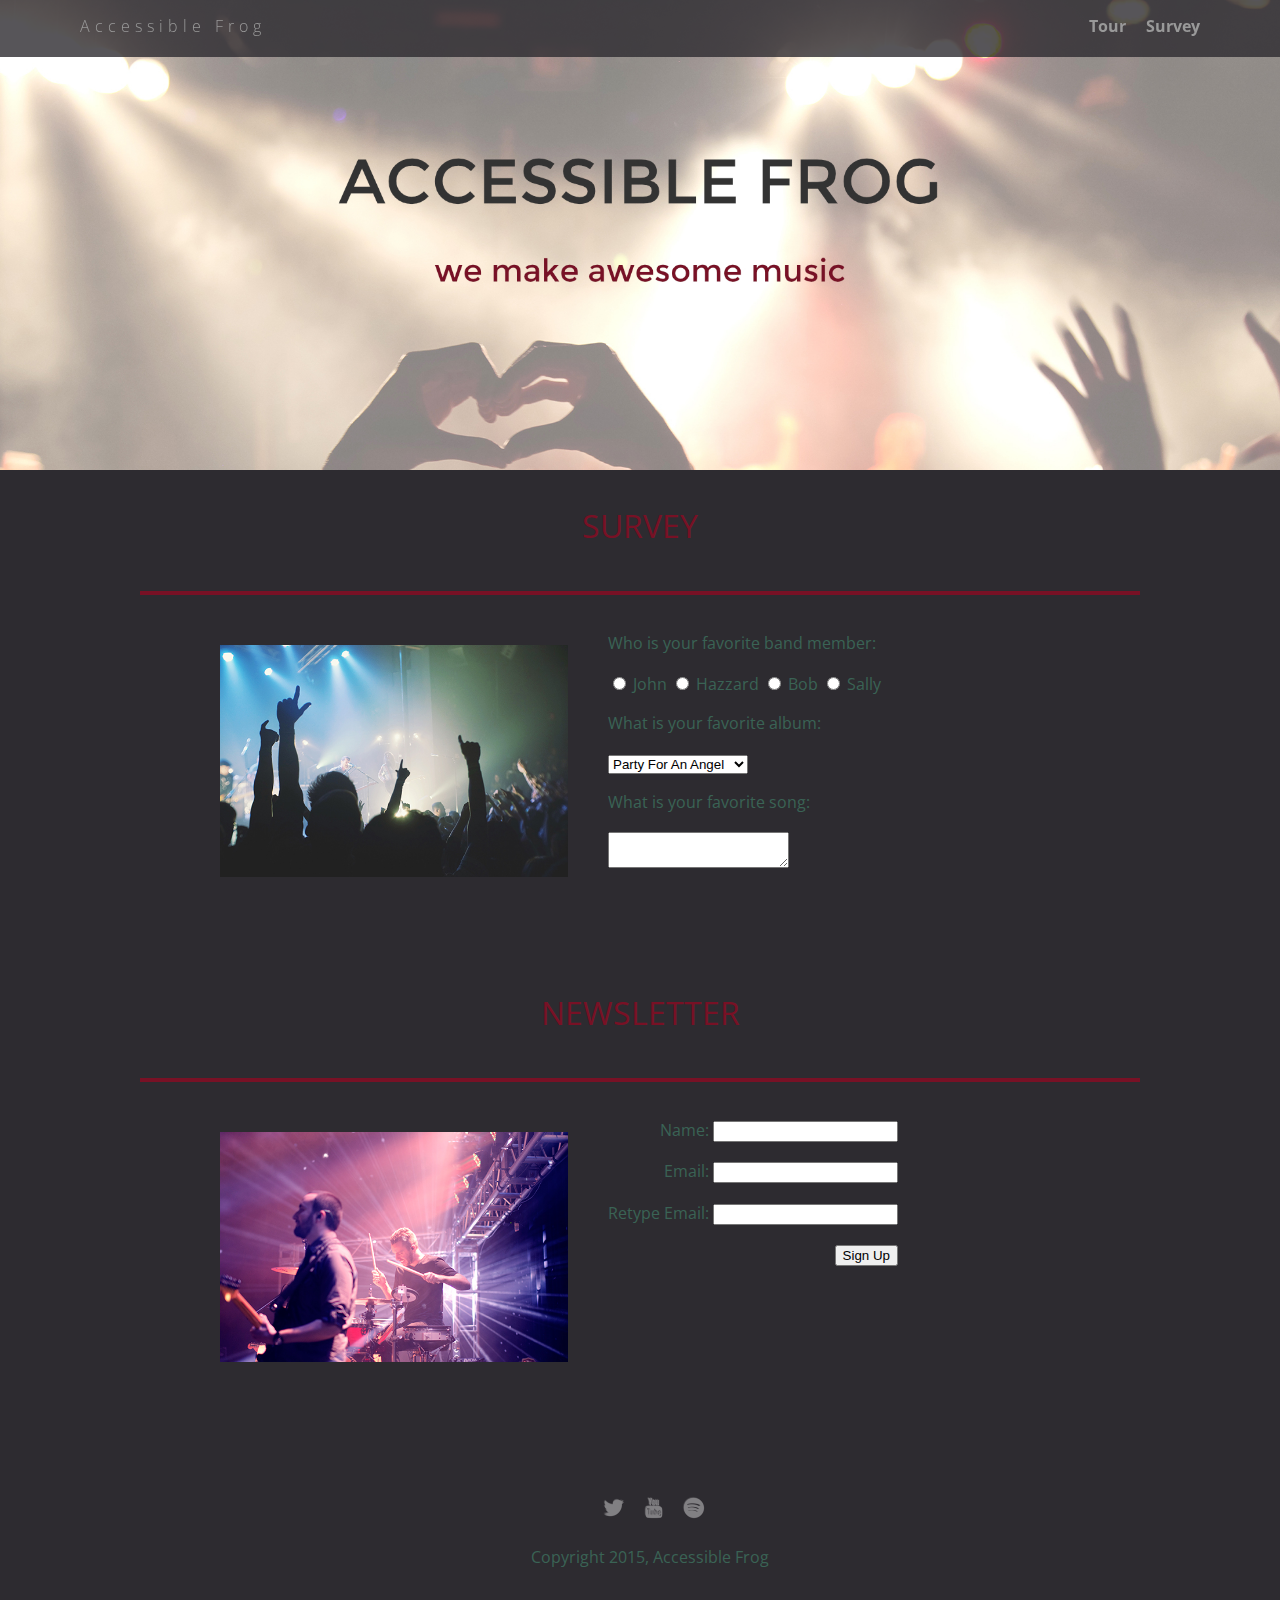
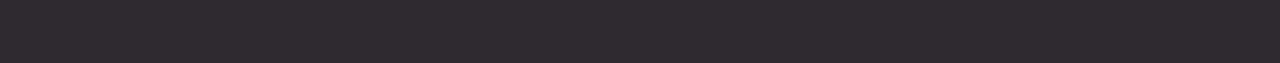
==== survey.html @ b2b92a9b "upload starter files" ====
<!doctype html>
<html>
  <head>
    <meta charset="utf-8">
    <link href="css/styles.css" rel="stylesheet" type="text/css" />
    <link href="css/survey.css" rel="stylesheet" type="text/css" />
    <meta name="viewport" content="width=device-width, initial-scale=1, maximum-scale=1, user-scalable=0"/>
    <link href='https://fonts.googleapis.com/css?family=Open+Sans:400,300,600' rel='stylesheet' type='text/css'>
    <title>Accessible Frog</title>
  </head>

  <body>
    <div class="main-nav">
      <ul class="nav">
        <li class="name"><a href="index.html">Accessible Frog</a></li>
        <li><a href="tour.html">Tour</a></li>
        <li><a href="#">Survey</a></li>
      </ul>
    </div>

    <header>
    </header>

    <main>
      <p class= "heading">Survey</p>
      <div class="card">
        <div class="flex">
          <img class="photo" src= "img/concert01.jpg">
          <div class="container">
            <form class = "survey">
              <p>Who is your favorite band member:</p>
              <input type="radio" name="res" value="John"> John
              <input type="radio" name="res" value="Hazzard"> Hazzard
              <input type="radio" name="res" value="Bob"> Bob
              <input type="radio" name="res" value="Sally"> Sally

              <p>What is your favorite album:</p>
              <select id="albums" name="select">
                <option value="1">Party For An Angel</option>
                <option value="2">A Day Of Old</option>
                <option value="3">Finding My Shadow</option>
                <option value="4">Diamond Fireworks</option>
                <option value="5">Enjoy Your Desire</option>
                <option value="6">This Is For You</option>
                <option value="7">Music Of My Life</option>
                <option value="8">Song For Yesterday</option>
                <option value="9">Heroic Forever</option>
                <option value="10">Midnight Fires</option>
                <option value="11">Street Of The Rider</option>
              </select>

              <p>What is your favorite song:</p>
              <textarea></textarea>
            </form>
          </div>
        </div>
      </div>
      <p class= "heading">Newsletter</p>
      <div class="card">
        <div class="flex">
          <img class="photo" src= "img/the_band.jpg">
            <div class="container">
              <form class="newsletter">
                  <p>Name: <input type ="text" name="textfield"></p>
                  <p>Email: <input type ="email" name="textfield"></p>
                  <p>Retype Email: <input type ="email" name="textfield"></p>
                  <button type="submit">Sign Up</button>
              </form>
            </div>
        </div>
      </div>
    </main>

    <footer>
      <ul>
        <li><a href="#" class="social twitter"><img src= "img/twitter-32.png"></a></li>
        <li><a href="#" class="social youtube"><img src= "img/youtube-32.png"></a></li>
        <li><a href="#" class="social spotify"><img src= "img/spotify-32.png"></a></li>
      </ul>
      <p class="copyright">Copyright 2015, Accessible Frog</p>
    </footer>
  </body>
</html>
---- css/styles.css ----
/* Global Layout Set-up */
* {
  box-sizing: border-box;
}

body {
  margin: 0;
  padding: 0;
  text-align: center;
  font-family: 'Open Sans', sans-serif;
  color: #3A6355;
  background: #2d2b30;
}

/* Link Styles */

a {
  text-decoration: none;
  color: #999;
}

a:hover {
  color: #999;
}

/* Section Styles */

.main-nav {
  width: 100%;
  background: rgba(45, 43, 48, 0.8);
  min-height: 30px;
  padding: 10px;
  position: fixed;
  text-align: center;
}

.nav {
  display: flex;
  justify-content: space-around;
  font-weight: 700;
  list-style-type: none;
  margin: 0 auto;
  padding: 0;
}

.nav .name {
  display: block;
  margin-right: auto;
  color: white;
  letter-spacing: 5px;
}

.nav li {
  padding: 5px 10px 10px 10px;
}

.nav a {
  transition: all .5s;
}

.nav a:hover {
  color: white
}

header {
  text-align: center;
  background: url('../img/concert02_with_text.jpg') no-repeat top center ;
  background-size: cover;
  overflow: hidden;
  padding-top: 60px;
  height: 350px;
}

.tag {
  color: black;
  padding: 10px;
  letter-spacing: 5px;
}

.name{
  font-weight: 300;
}

header .name{
  font-size: 3em;
}
.tagline {
  font-weight: 600;
  padding: 20px;
  text-transform: uppercase;
  color: #781125
}

.card {
  margin: 30px;
  padding: 20px 40px 40px;
  text-align: left;
  border-top: 4px solid #781125;
  clear: both;
}
.card:hover {
  border-color: #96731A;
}


.photo{
  display: block;
  width: 200px;
  height: 0%;
  margin: 0 auto;
}

.information{
  width: 100%;
  text-align: center;
  /*display: inline-block;
  position: absolute;*/
}

.heading{
  font-size: 2em;
  text-transform: uppercase;
  color: #781125;
  margin-top: 10px;
}

/* Footer styles */

footer {
  width: 100%;
  min-height: 30px;
  padding: 20px 0 40px 20px;
}

footer .copyright {
  top: -8px;
  font-size: .75em;
}

footer ul {
  list-style-type: none;
  margin: 0;
  padding: 0;
}

footer ul li {
  display: inline-block;
}

a.social {
  display: inline-block;
  margin-left: 5px;
  width: 30px;
  height: 30px;
  background-size: 30px 30px;
  opacity: .4;
  transition: all .5s;
}

a.twitter {
  background-image: url(../img/twitter-32.png);
}

a.youtube {
  background-image: url(../img/youtube-32.png);
}

a.spotify {
  background-image: url(../img/spotify-32.png);
}

a.social:hover {
  opacity: 1;
}
.clearfix {
  clear: both;
}

/* Styles for larger screens */
@media screen and (min-width: 840px) {

  .flex {
    display: -ms-flexbox;      /* TWEENER - IE 10 */
    display: flex;
    max-width: 1200px;
    -ms-flex-pack: distribute;
  }

  header {
    min-height: 470px;
  }

  .nav {
    max-width: 1200px;
    padding: 0 30px;
  }


  main {
    padding-top: 20px;
  }

  main p {
    line-height: 1.6em;
  }

  .card{
    margin: 40px auto;
    padding: 20px 40px 40px;
    width: 80%;
    max-width: 1000px;
  }

  .photo{
    width: 30%;
    margin: 20px 30px;
  }

  .information{
    text-align: left;
  }

  footer {
    font-size: 1.3em;
    max-width: 1200px;
    margin: 40px auto;
  }
}
---- css/survey.css ----
/* Survey page styles */

.photo{
  width: 60%;
  padding: 10px;
}

form {
  margin: 0 auto;
  text-align: left;
  display: inline-block;
}

.container{
  text-align: center;
}
.newsletter{
  text-align: right;

}


/* Styles for larger screens */
@media screen and (min-width: 840px) {
  .photo{
    width: 40%;
  }
}
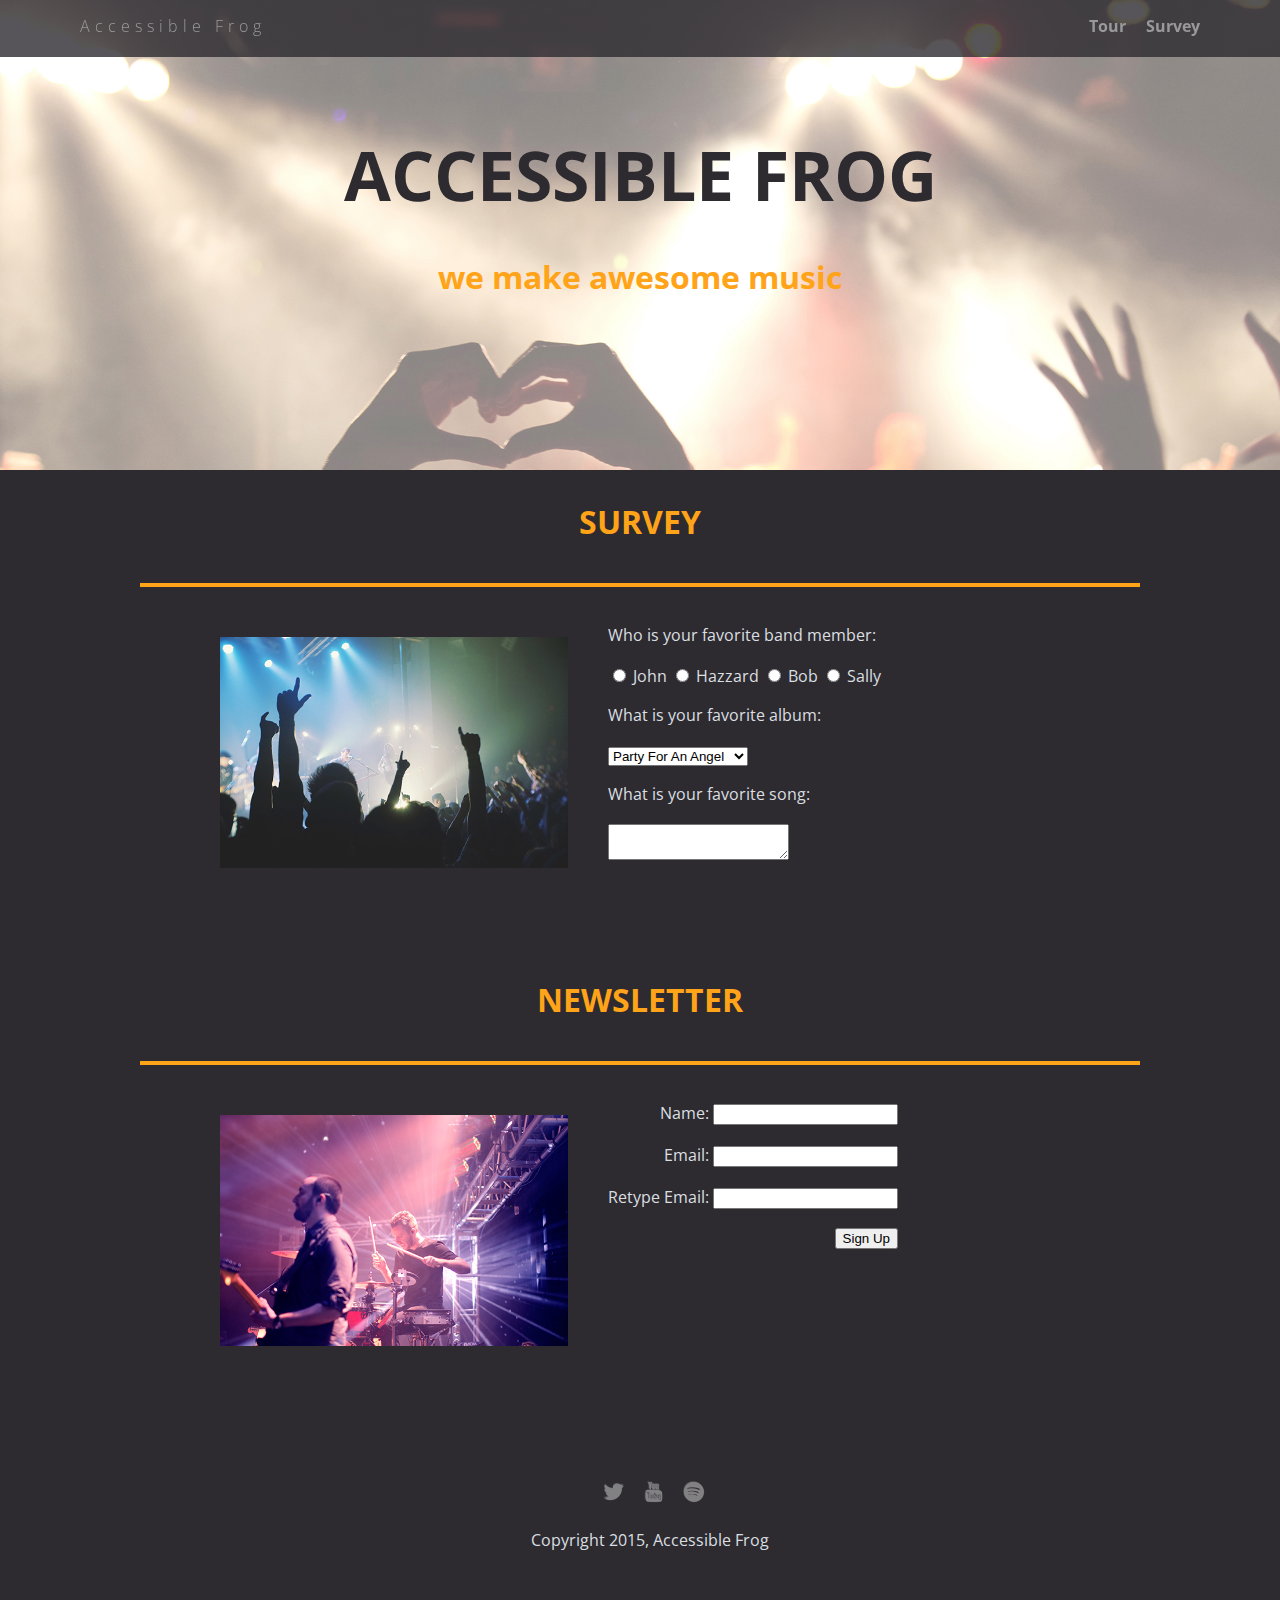
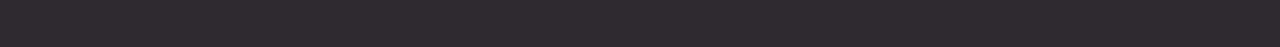
==== commit c47903ee: "1st commit" ====
--- a/survey.html
+++ b/survey.html
@@ -1,5 +1,5 @@
 <!doctype html>
-<html>
+<html lang="en">
   <head>
     <meta charset="utf-8">
     <link href="css/styles.css" rel="stylesheet" type="text/css" />
@@ -19,13 +19,15 @@
     </div>
 
     <header>
+      <h1 class="page-heading">Accessible Frog</h1>
+      <h2 class="page-subheading">we make awesome music</h2>
     </header>
 
     <main>
-      <p class= "heading">Survey</p>
+      <h1 class= "heading">Survey</h1>
       <div class="card">
         <div class="flex">
-          <img class="photo" src= "img/concert01.jpg">
+          <img class="photo" src="img/concert01.jpg" alt="concert">
           <div class="container">
             <form class = "survey">
               <p>Who is your favorite band member:</p>
@@ -55,10 +57,10 @@
           </div>
         </div>
       </div>
-      <p class= "heading">Newsletter</p>
+      <h1 class= "heading">Newsletter</h1>
       <div class="card">
         <div class="flex">
-          <img class="photo" src= "img/the_band.jpg">
+          <img class="photo" src= "img/the_band.jpg" alt="the band">
             <div class="container">
               <form class="newsletter">
                   <p>Name: <input type ="text" name="textfield"></p>
--- a/css/styles.css
+++ b/css/styles.css
@@ -8,7 +8,7 @@
   padding: 0;
   text-align: center;
   font-family: 'Open Sans', sans-serif;
-  color: #3A6355;
+  color: #dadfe1;
   background: #2d2b30;
 }
 
@@ -64,13 +64,24 @@
 
 header {
   text-align: center;
-  background: url('../img/concert02_with_text.jpg') no-repeat top center ;
+  background: url('../img/concert02_no_text.jpg') no-repeat top center ;
   background-size: cover;
   overflow: hidden;
   padding-top: 60px;
   height: 350px;
 }
 
+.page-heading {
+  margin-bottom: .5em;
+  font-size: 3.25rem;
+  text-transform: uppercase;
+  color: #2d2b30;
+}
+
+.page-subheading {
+  color: #FFA319;
+}
+
 .tag {
   color: black;
   padding: 10px;
@@ -88,18 +99,18 @@
   font-weight: 600;
   padding: 20px;
   text-transform: uppercase;
-  color: #781125
+  color: #FFA319;
 }
 
 .card {
   margin: 30px;
   padding: 20px 40px 40px;
   text-align: left;
-  border-top: 4px solid #781125;
+  border-top: 4px solid #FFA319;
   clear: both;
 }
 .card:hover {
-  border-color: #96731A;
+  border-color: #FFCB7F;
 }
 
 
@@ -120,7 +131,7 @@
 .heading{
   font-size: 2em;
   text-transform: uppercase;
-  color: #781125;
+  color: #FFA319;
   margin-top: 10px;
 }
 
@@ -190,6 +201,19 @@
     min-height: 470px;
   }
 
+  .page-heading {
+    margin-top: 1em;
+    margin-bottom: .5em;
+    font-size: 4.25rem;
+    text-transform: uppercase;
+    color: #2d2b30;
+  }
+
+  .page-subheading {
+    font-size: 2rem;
+    color: #FFA319;
+  }
+
   .nav {
     max-width: 1200px;
     padding: 0 30px;
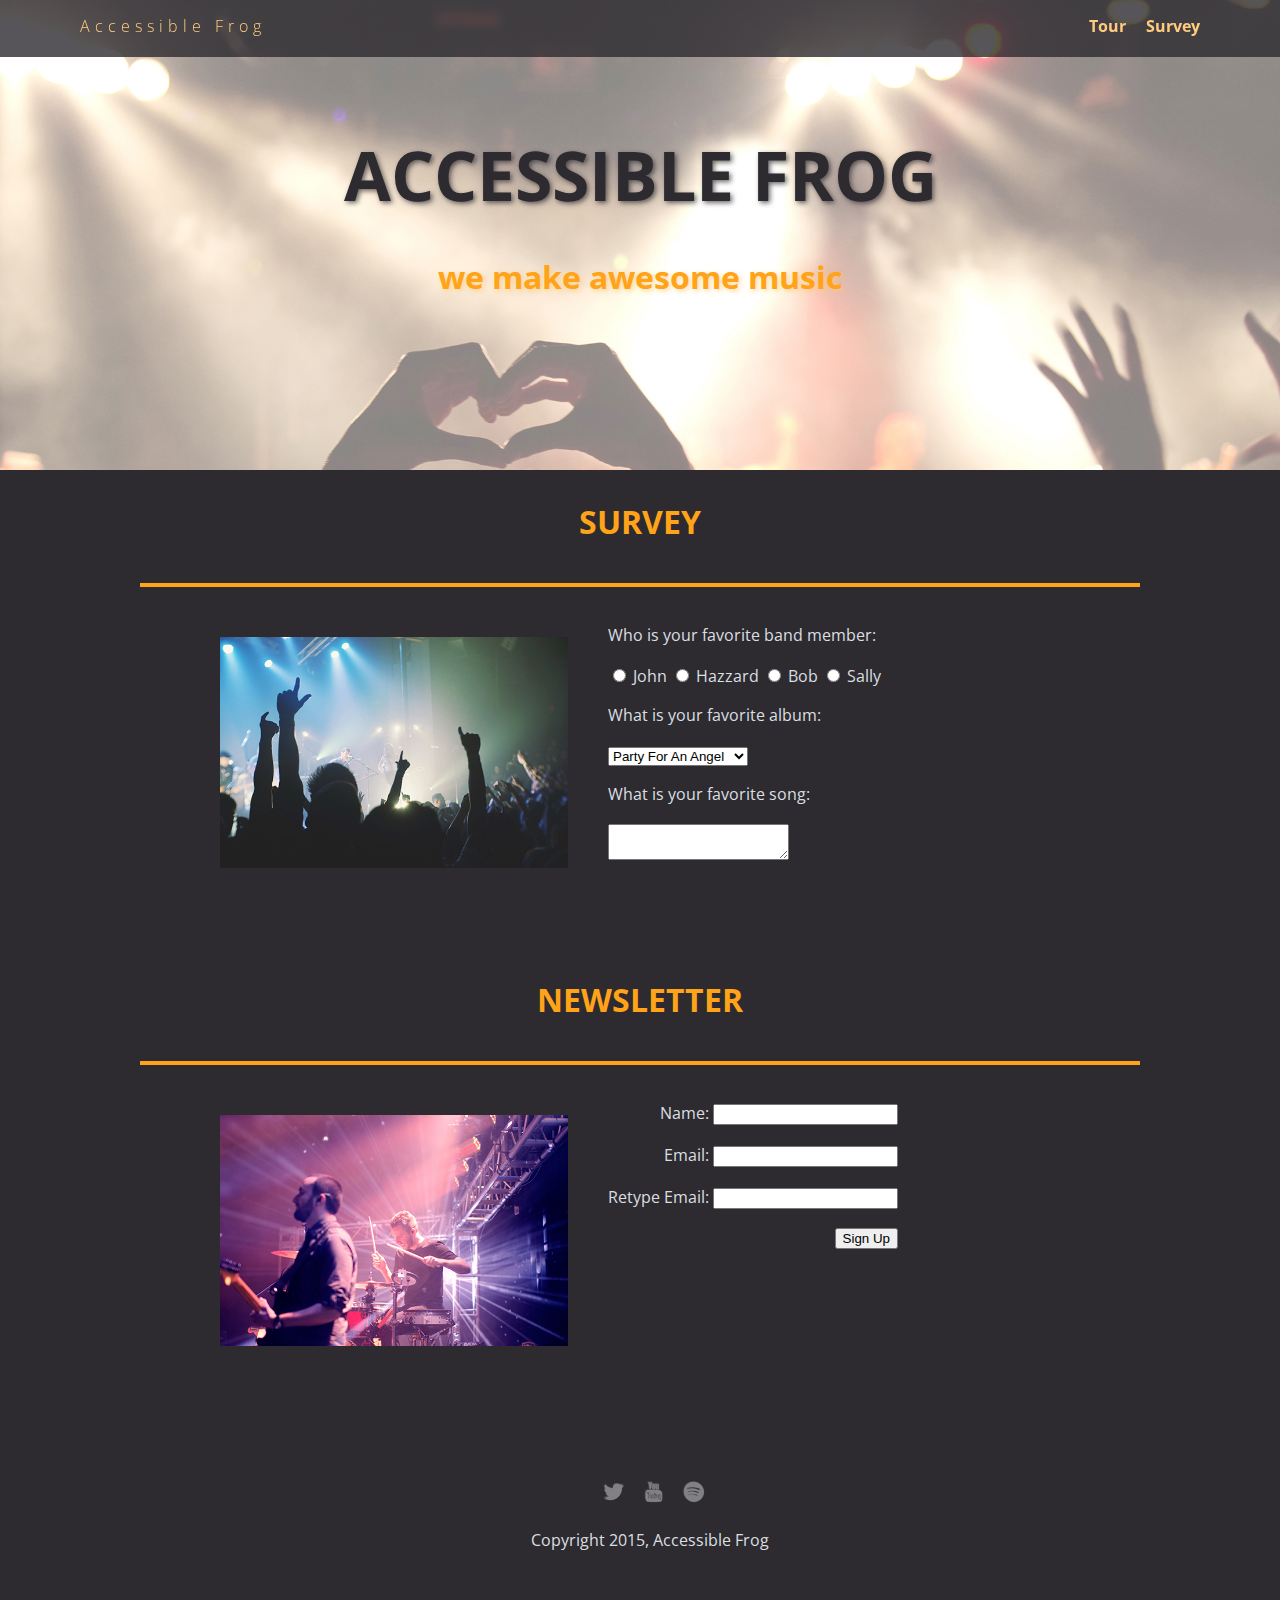
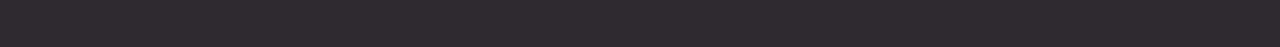
==== commit b9dab0f5: "links update" ====
--- a/survey.html
+++ b/survey.html
@@ -75,9 +75,21 @@
 
     <footer>
       <ul>
-        <li><a href="#" class="social twitter"><img src= "img/twitter-32.png"></a></li>
-        <li><a href="#" class="social youtube"><img src= "img/youtube-32.png"></a></li>
-        <li><a href="#" class="social spotify"><img src= "img/spotify-32.png"></a></li>
+        <li>
+          <a href="#" class="social twitter">
+            <img src= "img/twitter-32.png" alt="twitter">
+          </a>
+        </li>
+        <li>
+          <a href="#" class="social youtube">
+            <img src= "img/youtube-32.png" alt="youtube">
+          </a>
+        </li>
+        <li>
+          <a href="#" class="social spotify">
+            <img src= "img/spotify-32.png" alt="spotify">
+          </a>
+        </li>
       </ul>
       <p class="copyright">Copyright 2015, Accessible Frog</p>
     </footer>
--- a/css/styles.css
+++ b/css/styles.css
@@ -16,11 +16,11 @@
 
 a {
   text-decoration: none;
-  color: #999;
+  color: #FFCB7F;
 }
 
 a:hover {
-  color: #999;
+  color: #FFE0B7;
 }
 
 /* Section Styles */
@@ -76,10 +76,12 @@
   font-size: 3.25rem;
   text-transform: uppercase;
   color: #2d2b30;
+  text-shadow: 2px 2px 5px rgba(45, 43, 48, 0.7);
 }
 
 .page-subheading {
   color: #FFA319;
+  text-shadow: 2px 2px 5px rgba(255, 203, 121, .7);
 }
 
 .tag {
@@ -107,10 +109,12 @@
   padding: 20px 40px 40px;
   text-align: left;
   border-top: 4px solid #FFA319;
+  transition: .5s;
   clear: both;
 }
+
 .card:hover {
-  border-color: #FFCB7F;
+  box-shadow: 3px 3px 15px rgba(255, 203, 121, .7);
 }
 
 
@@ -205,13 +209,10 @@
     margin-top: 1em;
     margin-bottom: .5em;
     font-size: 4.25rem;
-    text-transform: uppercase;
-    color: #2d2b30;
   }
 
   .page-subheading {
     font-size: 2rem;
-    color: #FFA319;
   }
 
   .nav {
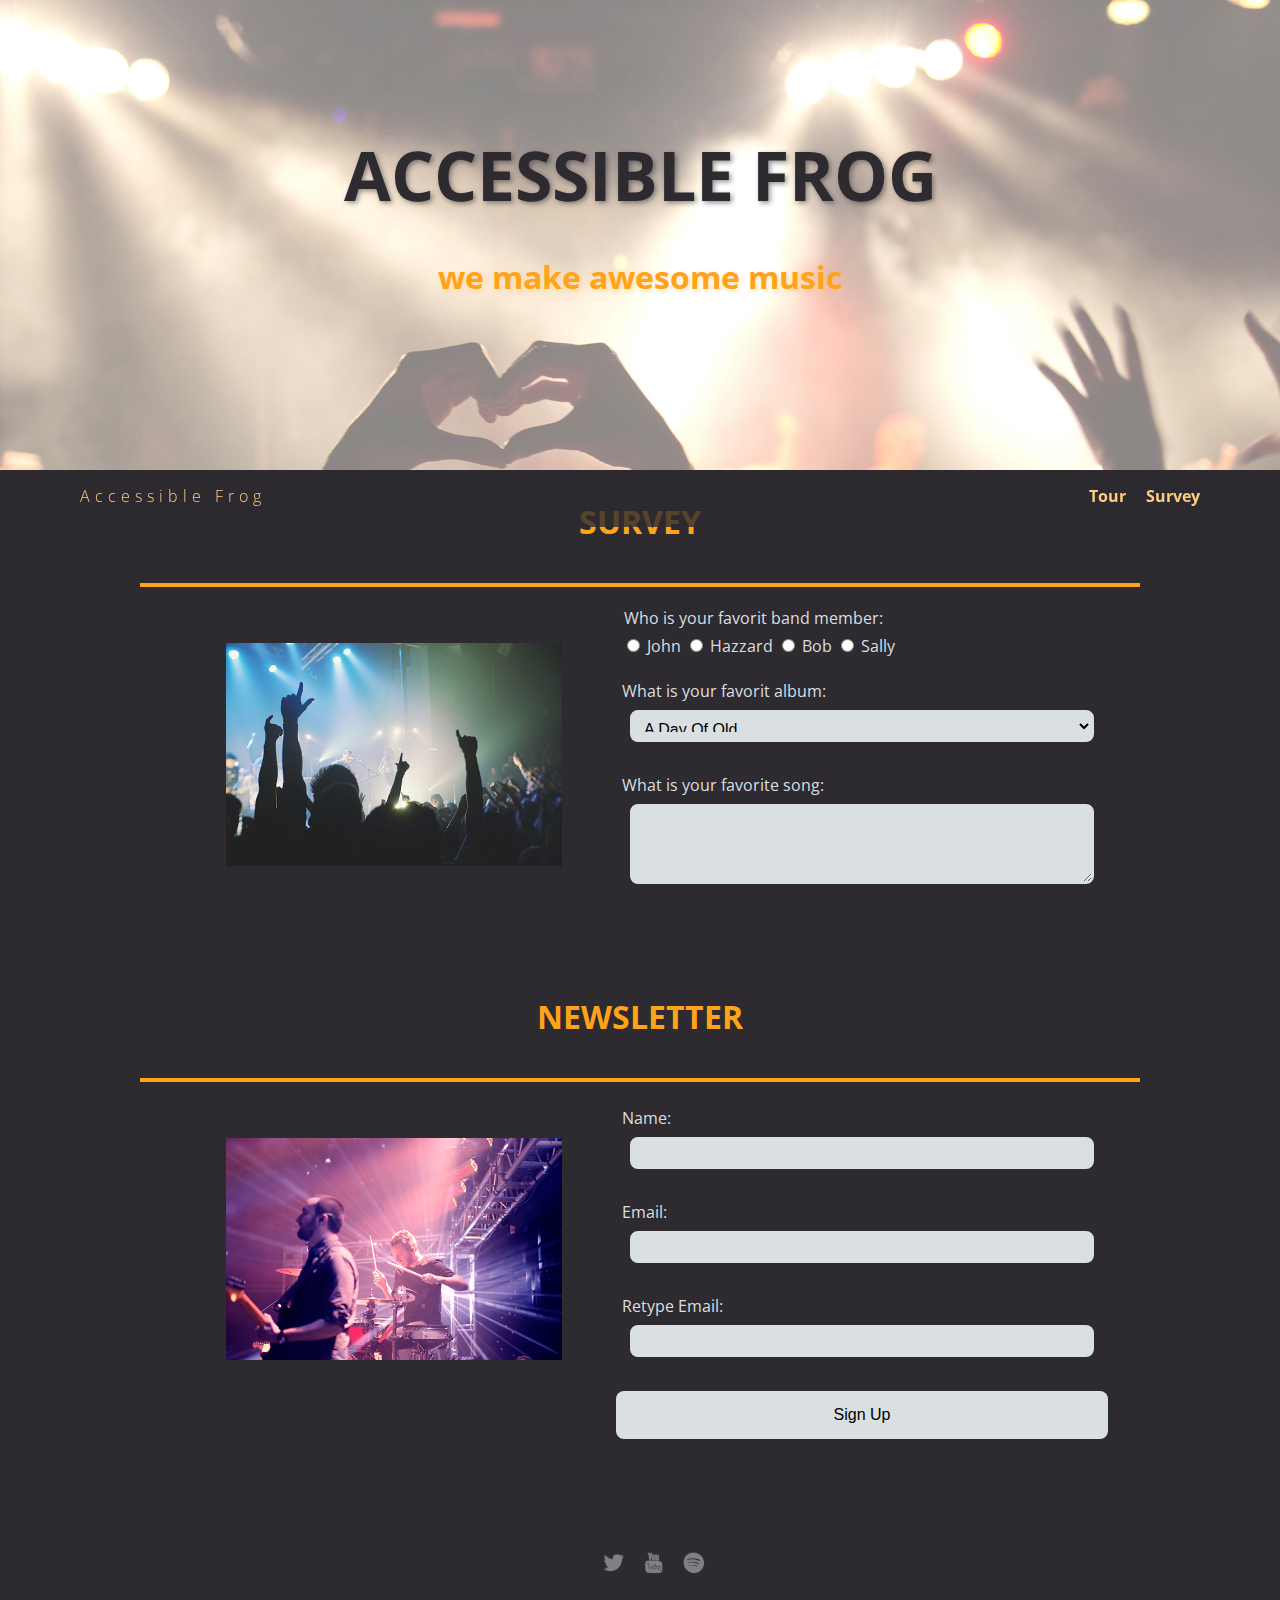
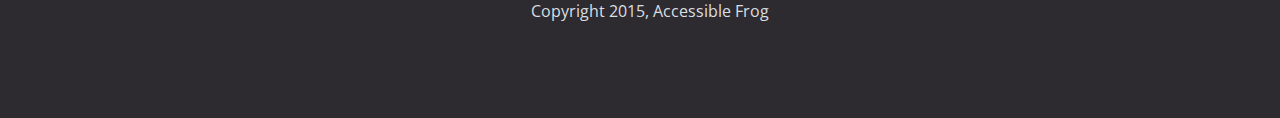
==== commit f470f194: "refactor forms" ====
--- a/survey.html
+++ b/survey.html
@@ -10,65 +10,79 @@
   </head>
 
   <body>
-    <div class="main-nav">
+
+    <header role="banner">
+      <h1 class="page-heading">Accessible Frog</h1>
+      <h2 class="page-subheading">we make awesome music</h2>
+    </header>
+
+    <nav class="main-nav" role="navigation">
       <ul class="nav">
         <li class="name"><a href="index.html">Accessible Frog</a></li>
         <li><a href="tour.html">Tour</a></li>
         <li><a href="#">Survey</a></li>
       </ul>
-    </div>
+    </nav>
 
-    <header>
-      <h1 class="page-heading">Accessible Frog</h1>
-      <h2 class="page-subheading">we make awesome music</h2>
-    </header>
-
-    <main>
+    <main role="main">
       <h1 class= "heading">Survey</h1>
       <div class="card">
         <div class="flex">
           <img class="photo" src="img/concert01.jpg" alt="concert">
-          <div class="container">
-            <form class = "survey">
-              <p>Who is your favorite band member:</p>
-              <input type="radio" name="res" value="John"> John
-              <input type="radio" name="res" value="Hazzard"> Hazzard
-              <input type="radio" name="res" value="Bob"> Bob
-              <input type="radio" name="res" value="Sally"> Sally
-
-              <p>What is your favorite album:</p>
+          <form class="survey" role="survey">
+            <fieldset>
+              <legend>Who is your favorit band member:</legend>
+              <input type="radio" name="res" id="radio_john">
+              <label for="radio_john">John</label>
+              <input type="radio" name="res" id="radio_hazzard">
+              <label for="radio_hazzard">Hazzard</label>
+              <input type="radio" name="res" id="radio_bob">
+              <label for="radio_bob">Bob</label>
+              <input type="radio" name="res" id="radio_sally">
+              <label for="radio_sally">Sally</label>
+            </fieldset>
+            <fieldset>
+              <label for="albums">What is your favorit album:</label>
               <select id="albums" name="select">
-                <option value="1">Party For An Angel</option>
-                <option value="2">A Day Of Old</option>
-                <option value="3">Finding My Shadow</option>
-                <option value="4">Diamond Fireworks</option>
-                <option value="5">Enjoy Your Desire</option>
-                <option value="6">This Is For You</option>
+                <option value="1">A Day Of Old</option>
+                <option value="2">Diamond Fireworks</option>
+                <option value="3">Enjoy Your Desire</option>
+                <option value="4">Finding My Shadow</option>
+                <option value="5">Heroic Forever</option>
+                <option value="6">Midnight Fires</option>
                 <option value="7">Music Of My Life</option>
-                <option value="8">Song For Yesterday</option>
-                <option value="9">Heroic Forever</option>
-                <option value="10">Midnight Fires</option>
-                <option value="11">Street Of The Rider</option>
+                <option value="8">Party For An Angel</option>
+                <option value="9">Song For Yesterday</option>
+                <option value="10">Street Of The Rider</option>
+                <option value="11">This Is For You</option>
               </select>
-
-              <p>What is your favorite song:</p>
-              <textarea></textarea>
-            </form>
-          </div>
+            </fieldset>
+            <fieldset>
+              <label for="favorite_song">What is your favorite song:</label>
+              <textarea id="favorite_song"></textarea>
+            </fieldset>
+          </form>
         </div>
       </div>
       <h1 class= "heading">Newsletter</h1>
       <div class="card">
         <div class="flex">
           <img class="photo" src= "img/the_band.jpg" alt="the band">
-            <div class="container">
-              <form class="newsletter">
-                  <p>Name: <input type ="text" name="textfield"></p>
-                  <p>Email: <input type ="email" name="textfield"></p>
-                  <p>Retype Email: <input type ="email" name="textfield"></p>
-                  <button type="submit">Sign Up</button>
-              </form>
-            </div>
+          <form class="newsletter" role="signup">
+            <fieldset>
+              <label for="name">Name:</label>
+              <input id="name" type="text" name="textfield">
+            </fieldset>
+            <fieldset>
+              <label for="email">Email:</label>
+              <input id="email" type="email" name="textfield">
+            </fieldset>
+            <fieldset>
+              <label for="email_retype">Retype Email:</label>
+              <input id="email_retype" type="email" name="textfield">
+            </fieldset>
+            <button type="submit">Sign Up</button>
+          </form>
         </div>
       </div>
     </main>
--- a/css/styles.css
+++ b/css/styles.css
@@ -76,12 +76,12 @@
   font-size: 3.25rem;
   text-transform: uppercase;
   color: #2d2b30;
-  text-shadow: 2px 2px 5px rgba(45, 43, 48, 0.7);
+  text-shadow: 2px 2px 5px rgba(45, 43, 48, 0.5);
 }
 
 .page-subheading {
   color: #FFA319;
-  text-shadow: 2px 2px 5px rgba(255, 203, 121, .7);
+  text-shadow: 2px 2px 5px rgba(255, 203, 121, .5);
 }
 
 .tag {
@@ -105,8 +105,8 @@
 }
 
 .card {
-  margin: 30px;
-  padding: 20px 40px 40px;
+  margin: 2em;
+  padding: 1.5em;
   text-align: left;
   border-top: 4px solid #FFA319;
   transition: .5s;
@@ -114,7 +114,8 @@
 }
 
 .card:hover {
-  box-shadow: 3px 3px 15px rgba(255, 203, 121, .7);
+  transform: translateY(-3px);
+  box-shadow: 3px 3px 15px rgba(255, 203, 121, .5);
 }
 
 
--- a/css/survey.css
+++ b/css/survey.css
@@ -1,23 +1,63 @@
 /* Survey page styles */
 
-.photo{
-  width: 60%;
-  padding: 10px;
+.photo {
+  width: 80%;
+  padding: 1em;
 }
 
 form {
+  width: 100%;
   margin: 0 auto;
-  text-align: left;
+  text-align: center;
   display: inline-block;
 }
 
-.container{
-  text-align: center;
+fieldset {
+  border: none;
+  text-align: left;
+  margin-bottom: .5em;
 }
-.newsletter{
-  text-align: right;
 
+select,
+input[type="text"],
+input[type="email"],
+textarea,
+button {
+  width: 100%;
+  height: 2em;
+  margin: .5em;
+  padding: .5em;
+  font-size: 1rem;
+  border-radius: .5em;
+  outline: none;
+  border: 2px solid #dadfe1;
+  background-color: #dadfe1;
+  transition: .5s;
 }
+
+button {
+  height: 3em;
+  border: none;
+}
+
+select:focus,
+input[type="text"]:focus,
+input[type="email"]:focus,
+textarea:focus {
+  border: 2px solid #FFCB7F;
+  background-color: white;
+}
+
+button:hover {
+  cursor: pointer;
+  color: white;
+  background-color: #FFCB7F
+}
+
+textarea {
+  height: 5em;
+}
+
 
 
 /* Styles for larger screens */
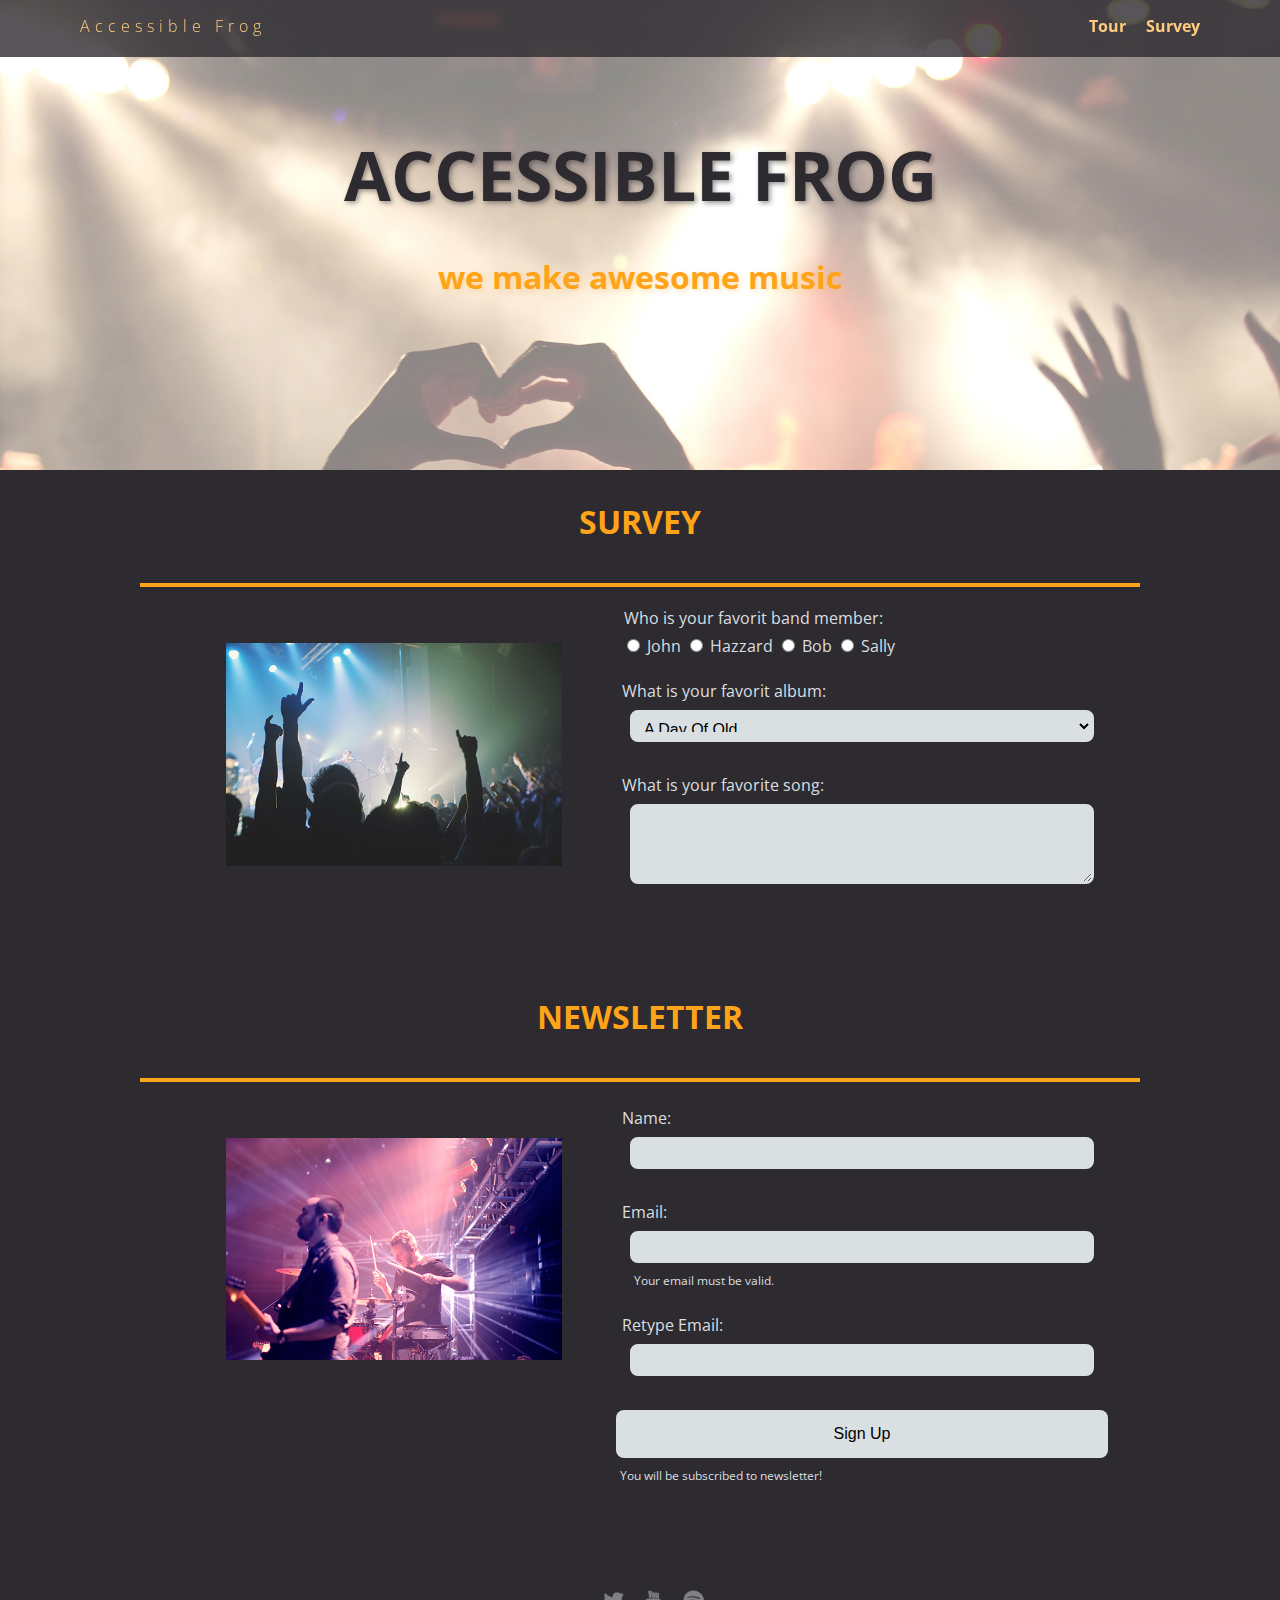
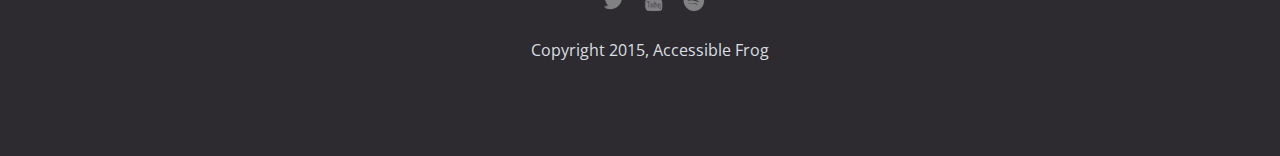
==== commit 8b1d8a02: "ready to submit" ====
--- a/survey.html
+++ b/survey.html
@@ -29,7 +29,7 @@
       <div class="card">
         <div class="flex">
           <img class="photo" src="img/concert01.jpg" alt="concert">
-          <form class="survey" role="survey">
+          <form class="survey">
             <fieldset>
               <legend>Who is your favorit band member:</legend>
               <input type="radio" name="res" id="radio_john">
@@ -68,26 +68,28 @@
       <div class="card">
         <div class="flex">
           <img class="photo" src= "img/the_band.jpg" alt="the band">
-          <form class="newsletter" role="signup">
+          <form class="newsletter">
             <fieldset>
               <label for="name">Name:</label>
               <input id="name" type="text" name="textfield">
             </fieldset>
             <fieldset>
               <label for="email">Email:</label>
-              <input id="email" type="email" name="textfield">
+              <input id="email" type="email" name="textfield" aria-describedby="email_hint">
+              <p id="email_hint">Your email must be valid.</p>
             </fieldset>
             <fieldset>
               <label for="email_retype">Retype Email:</label>
               <input id="email_retype" type="email" name="textfield">
             </fieldset>
-            <button type="submit">Sign Up</button>
+            <button type="submit" aria-describedby="submit_hint">Sign Up</button>
+            <p id="submit_hint">You will be subscribed to newsletter!</p>
           </form>
         </div>
       </div>
     </main>
 
-    <footer>
+    <footer role="contentinfo">
       <ul>
         <li>
           <a href="#" class="social twitter">
--- a/css/styles.css
+++ b/css/styles.css
@@ -31,7 +31,9 @@
   min-height: 30px;
   padding: 10px;
   position: fixed;
-  text-align: center;
+  top: 0;
+  text-align: center;
+  z-index: 10;
 }
 
 .nav {
--- a/css/survey.css
+++ b/css/survey.css
@@ -51,11 +51,19 @@
 button:hover {
   cursor: pointer;
   color: white;
-  background-color: #FFCB7F
+  background-color: #FFCB7F;
 }
 
 textarea {
   height: 5em;
+}
+
+#email_hint,
+#submit_hint {
+  margin: 0;
+  padding: 0 0 0 1em;
+  text-align: left;
+  font-size: .75rem;
 }
 
 
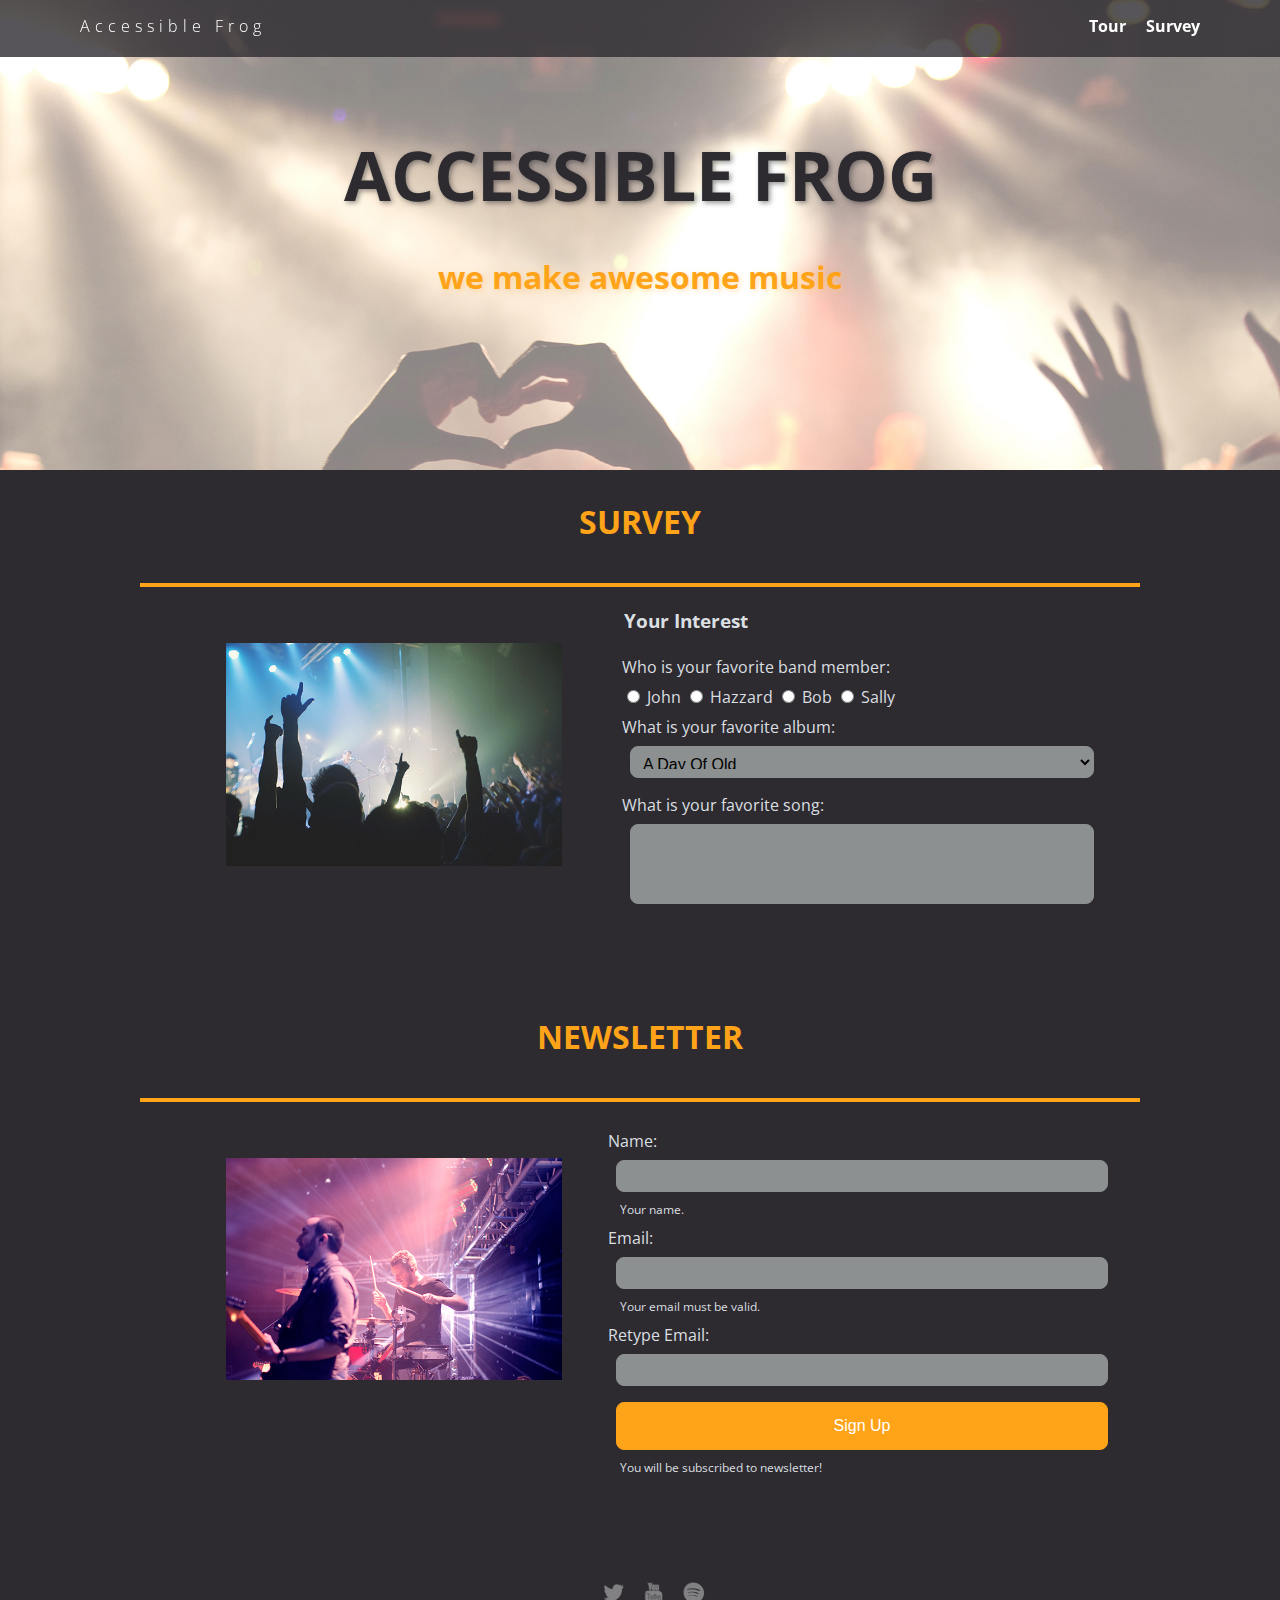
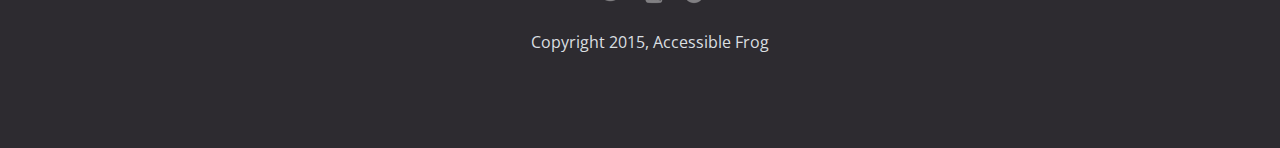
==== commit 34737bd3: "changed link css & refactored html structure for form" ====
--- a/survey.html
+++ b/survey.html
@@ -31,7 +31,8 @@
           <img class="photo" src="img/concert01.jpg" alt="concert">
           <form class="survey">
             <fieldset>
-              <legend>Who is your favorit band member:</legend>
+              <legend>Your Interest</legend>
+              <h4 class="form-heading">Who is your favorite band member:</h4>
               <input type="radio" name="res" id="radio_john">
               <label for="radio_john">John</label>
               <input type="radio" name="res" id="radio_hazzard">
@@ -40,9 +41,8 @@
               <label for="radio_bob">Bob</label>
               <input type="radio" name="res" id="radio_sally">
               <label for="radio_sally">Sally</label>
-            </fieldset>
-            <fieldset>
-              <label for="albums">What is your favorit album:</label>
+
+              <label for="albums">What is your favorite album:</label>
               <select id="albums" name="select">
                 <option value="1">A Day Of Old</option>
                 <option value="2">Diamond Fireworks</option>
@@ -56,8 +56,7 @@
                 <option value="10">Street Of The Rider</option>
                 <option value="11">This Is For You</option>
               </select>
-            </fieldset>
-            <fieldset>
+
               <label for="favorite_song">What is your favorite song:</label>
               <textarea id="favorite_song"></textarea>
             </fieldset>
@@ -69,19 +68,14 @@
         <div class="flex">
           <img class="photo" src= "img/the_band.jpg" alt="the band">
           <form class="newsletter">
-            <fieldset>
-              <label for="name">Name:</label>
-              <input id="name" type="text" name="textfield">
-            </fieldset>
-            <fieldset>
-              <label for="email">Email:</label>
-              <input id="email" type="email" name="textfield" aria-describedby="email_hint">
-              <p id="email_hint">Your email must be valid.</p>
-            </fieldset>
-            <fieldset>
-              <label for="email_retype">Retype Email:</label>
-              <input id="email_retype" type="email" name="textfield">
-            </fieldset>
+            <label for="name">Name:</label>
+            <input id="name" type="text" name="textfield" aria-describedby="name_hint">
+            <p id="name_hint">Your name.</p>
+            <label for="email">Email:</label>
+            <input id="email" type="email" name="textfield" aria-describedby="email_hint">
+            <p id="email_hint">Your email must be valid.</p>
+            <label for="email_retype">Retype Email:</label>
+            <input id="email_retype" type="email" name="textfield">
             <button type="submit" aria-describedby="submit_hint">Sign Up</button>
             <p id="submit_hint">You will be subscribed to newsletter!</p>
           </form>
--- a/css/styles.css
+++ b/css/styles.css
@@ -16,11 +16,25 @@
 
 a {
   text-decoration: none;
-  color: #FFCB7F;
+  color: #fff;
+  transition: .25s;
 }
 
 a:hover {
-  color: #FFE0B7;
+  color: #FFA319;
+}
+
+.buy {
+  padding: .5em 1em;
+  color: #fff;
+  background-color: #FFA319;
+  border: 1px solid #FFA319;
+  border-radius: .5em;
+}
+
+.buy:hover {
+  color: #FFA319;
+  background-color: #fff;
 }
 
 /* Section Styles */
@@ -61,7 +75,7 @@
 }
 
 .nav a:hover {
-  color: white
+  color: #FFA319;
 }
 
 header {
--- a/css/survey.css
+++ b/css/survey.css
@@ -18,6 +18,26 @@
   margin-bottom: .5em;
 }
 
+legend {
+  font-size: 1.2rem;
+  font-weight: bold;
+}
+
+.form-heading {
+  font-weight: normal;
+  margin: 1em 0 0;
+}
+
+label {
+  display: block;
+  text-align: left;
+  margin-top: .5em;
+}
+
+input + label {
+  display: inline-block;
+}
+
 select,
 input[type="text"],
 input[type="email"],
@@ -30,34 +50,37 @@
   font-size: 1rem;
   border-radius: .5em;
   outline: none;
-  border: 2px solid #dadfe1;
-  background-color: #dadfe1;
+  background-color: #8C9090;
+  border: 1px solid #8C9090;
   transition: .5s;
 }
 
 button {
   height: 3em;
-  border: none;
+  color: #fff;
+  background-color: #FFA319;
+  border: 1px solid #FFA319;
 }
 
 select:focus,
 input[type="text"]:focus,
 input[type="email"]:focus,
 textarea:focus {
-  border: 2px solid #FFCB7F;
   background-color: white;
 }
 
 button:hover {
   cursor: pointer;
-  color: white;
-  background-color: #FFCB7F;
+  color: #FFA319;
+  background-color: #fff;
 }
 
 textarea {
   height: 5em;
+  resize: none;
 }
 
+#name_hint,
 #email_hint,
 #submit_hint {
   margin: 0;
